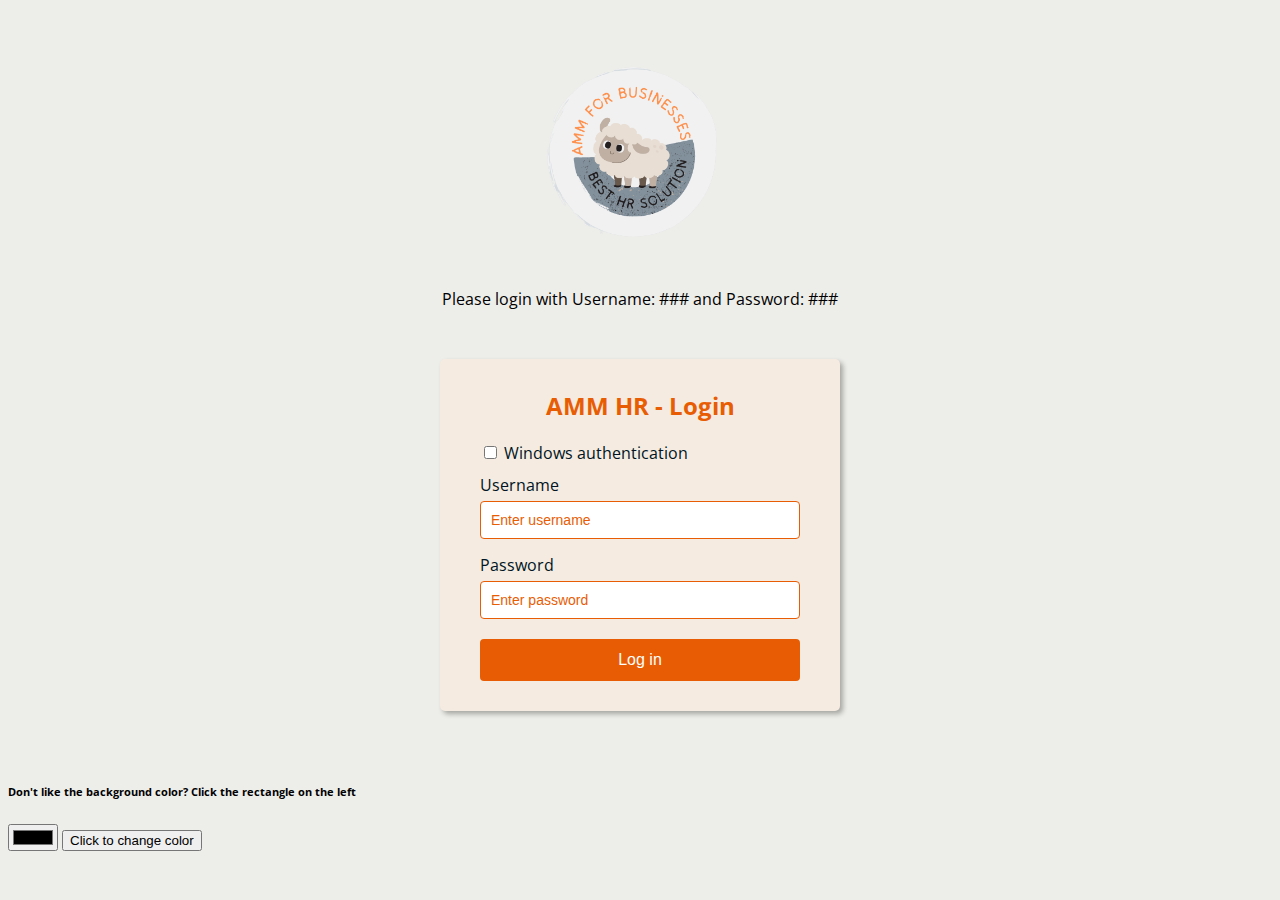
==== index.html @ 6c7cccaa "added option to change background color" ====
<!DOCTYPE html>
<html lang="en">
  <head>
    <meta charset="UTF-8" />
    <meta http-equiv="X-UA-Compatible" content="IE=edge" />
    <meta name="viewport" content="width=device-width, initial-scale=1.0" />
    <title>AMM - Human Resources Management System</title>
    <link rel="stylesheet" href="style.css" />
  </head>
  <header>
    <img src="img/logo.png" alt="AMM-HR Logo" height="280px" />
    <span>Please login with Username: ### and Password: ###</span>
  </header>
  <body>
    <div id="layout">
      <div class="container">
        <form action="#" id="form" class="form">
          <h2>AMM HR - Login</h2>
          <div class="form-control-checkbox">
            <input type="checkbox" id="chkWindowsAuthentication" />
            <label for="chkWindowsAuthentication">Windows authentication</label>
          </div>
          <div class="form-control">
            <label for="username">Username</label>
            <input type="text" id="username" placeholder="Enter username" />
            <small>Error message</small>
          </div>
          <div class="form-control">
            <label for="password">Password</label>
            <input type="password" id="password" placeholder="Enter password" />
            <small>Error message</small>
          </div>
          <button type="submit">Log in</button>
        </form>
      </div>
    </div>
    <div>
      <h6>Don't like the background color? Click the rectangle on the left</h6></h6>
      <input type="color" id="colorInput" />
      <input
        type="button"
        id="colorButton"
        value="Click to change color"
        onclick="changeColor()"
      />
    </div>
    <script src="script.js"></script>
  </body>
</html>
---- style.css ----
@import url("https://fonts.googleapis.com/css2?family=Open+Sans&display=swap");

/* ---------- Global ---------- */
* {
  box-sizing: border-box;
}

:root {
  accent-color: var(--major-color);
  --success-color: #57cc99;
  --error-color: #ff0a54;
  --major-color: #e85d04;
  --text-color: #001524;
}

body {
  background-color: #edede9;
  font-family: "Open Sans", sans-serif;
}

header {
  display: flex;
  flex-direction: column;
  align-items: center;
  justify-content: center;
  margin: 0;
}

h2 {
  color: var(--major-color);
  text-align: center;
  margin: 0 0 15px;
}

input::placeholder {
  color: var(--major-color);
}

/* ---------- ID`s ---------- */
#layout {
  display: flex;
  align-items: center;
  justify-content: center;
  min-height: 50vh;
}

/* ---------- Classes ---------- */
.container {
  background-color: #f5ebe0;
  border-radius: 5px;
  box-shadow: 3px 3px 5px rgba(0, 0, 0, 0.3);
  width: 400px;
}

.form {
  padding: 30px 40px;
}

.form-control-checkbox {
  color: var(--text-color);
  margin: 20px 0 10px 0;
}

.form-control-checkbox input {
  cursor: pointer;
}

.form-control {
  margin-bottom: 5px;
  padding-bottom: 10px;
  position: relative;
}

.form-control label {
  color: var(--text-color);
  display: block;
  margin-bottom: 5px;
}

.form-control input {
  border: 1px solid var(--major-color);
  border-radius: 4px;
  display: block;
  width: 100%;
  padding: 10px;
  font-size: 14px;
  cursor: pointer;
}

.form-control input:focus {
  outline: 0;
  border-color: var(--major-color);
}

.form-control small {
  color: var(--error-color);
  position: absolute;
  visibility: hidden;
}

.form button {
  cursor: pointer;
  background-color: var(--major-color);
  border: 2px solid var(--major-color);
  border-radius: 4px;
  color: #fff;
  display: block;
  font-size: 16px;
  padding: 10px;
  margin-top: 10px;
  width: 100%;
}

/* ---------- Display dynamic using javascript ---------- */
.form-control.success input {
  border-color: var(--success-color);
}

.form-control.error input {
  border-color: var(--error-color);
}

.form-control.error small {
  visibility: visible;
}
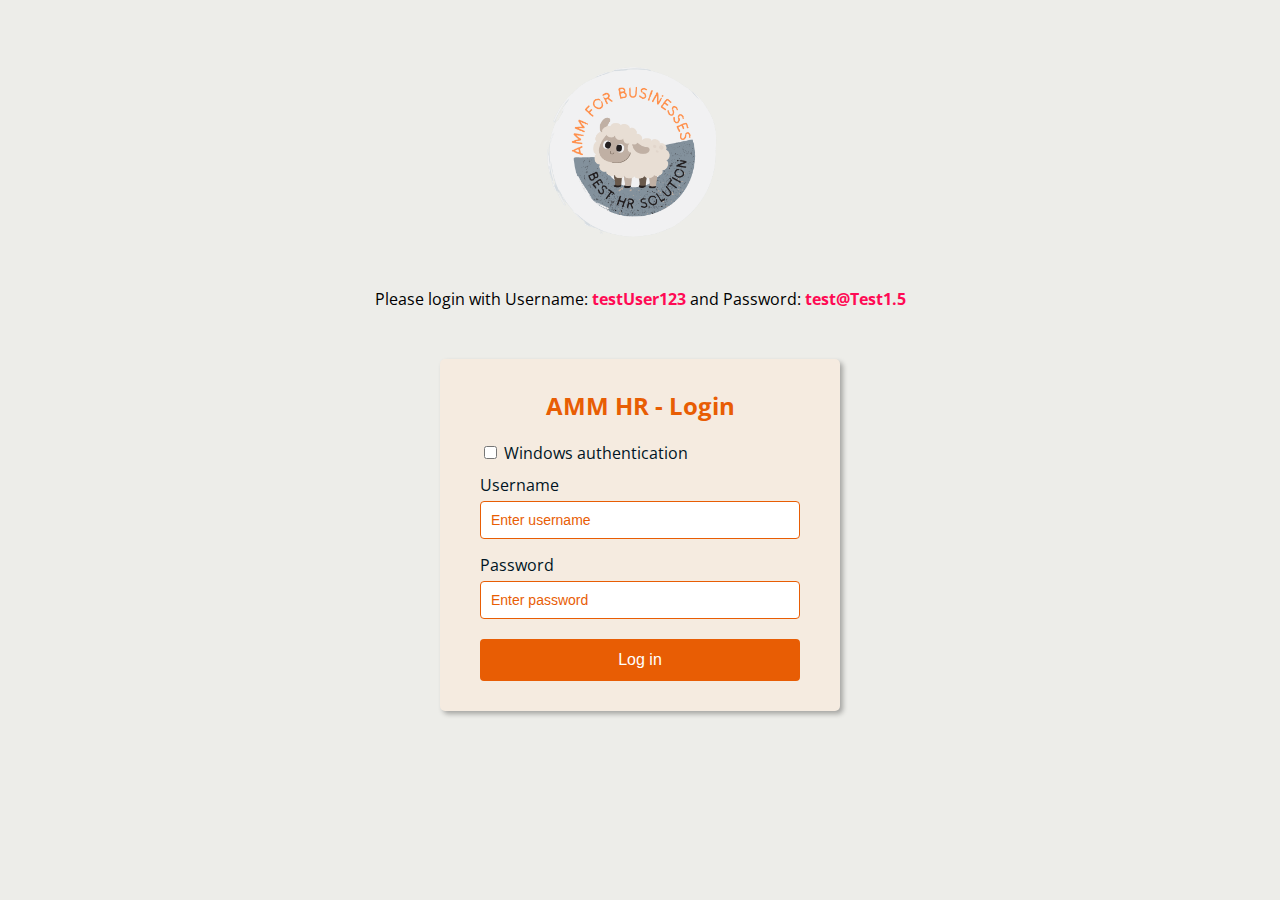
==== commit a8be8ca9: "success and error login value added to JS file" ====
--- a/index.html
+++ b/index.html
@@ -9,7 +9,10 @@
   </head>
   <header>
     <img src="img/logo.png" alt="AMM-HR Logo" height="280px" />
-    <span>Please login with Username: ### and Password: ###</span>
+    <div>
+      Please login with Username: <strong>testUser123</strong> and Password:
+      <strong>test@Test1.5</strong>
+    </div>
   </header>
   <body>
     <div id="layout">
@@ -17,7 +20,11 @@
         <form action="#" id="form" class="form">
           <h2>AMM HR - Login</h2>
           <div class="form-control-checkbox">
-            <input type="checkbox" id="chkWindowsAuthentication" />
+            <input
+              type="checkbox"
+              id="chkWindowsAuthentication"
+              onclick="populateFields()"
+            />
             <label for="chkWindowsAuthentication">Windows authentication</label>
           </div>
           <div class="form-control">
@@ -34,16 +41,6 @@
         </form>
       </div>
     </div>
-    <div>
-      <h6>Don't like the background color? Click the rectangle on the left</h6></h6>
-      <input type="color" id="colorInput" />
-      <input
-        type="button"
-        id="colorButton"
-        value="Click to change color"
-        onclick="changeColor()"
-      />
-    </div>
     <script src="script.js"></script>
   </body>
 </html>
--- a/style.css
+++ b/style.css
@@ -30,6 +30,10 @@
   color: var(--major-color);
   text-align: center;
   margin: 0 0 15px;
+}
+
+strong {
+  color: var(--error-color);
 }
 
 input::placeholder {
@@ -111,13 +115,13 @@
   width: 100%;
 }
 
-/* ---------- Display dynamic using javascript ---------- */
+/* ---------- Dynamic display using javascript ---------- */
 .form-control.success input {
-  border-color: var(--success-color);
+  border: 2px solid var(--success-color);
 }
 
 .form-control.error input {
-  border-color: var(--error-color);
+  border: 2px solid var(--error-color);
 }
 
 .form-control.error small {
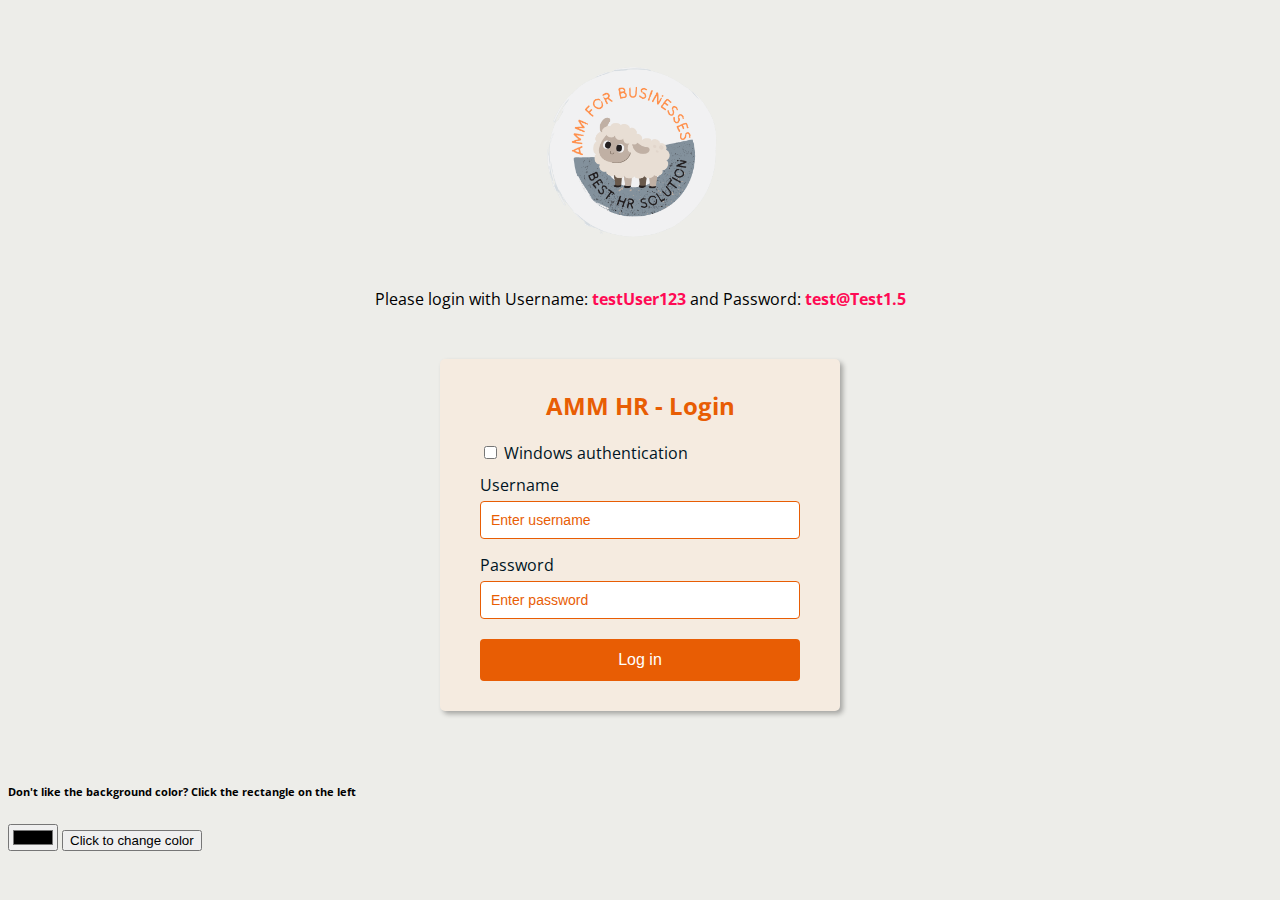
==== commit 1de341df: "Merge branch 'main' of https://github.com/maryfru/HR-Software" ====
--- a/index.html
+++ b/index.html
@@ -41,6 +41,16 @@
         </form>
       </div>
     </div>
+    <div>
+      <h6>Don't like the background color? Click the rectangle on the left</h6></h6>
+      <input type="color" id="colorInput" />
+      <input
+        type="button"
+        id="colorButton"
+        value="Click to change color"
+        onclick="changeColor()"
+      />
+    </div>
     <script src="script.js"></script>
   </body>
 </html>
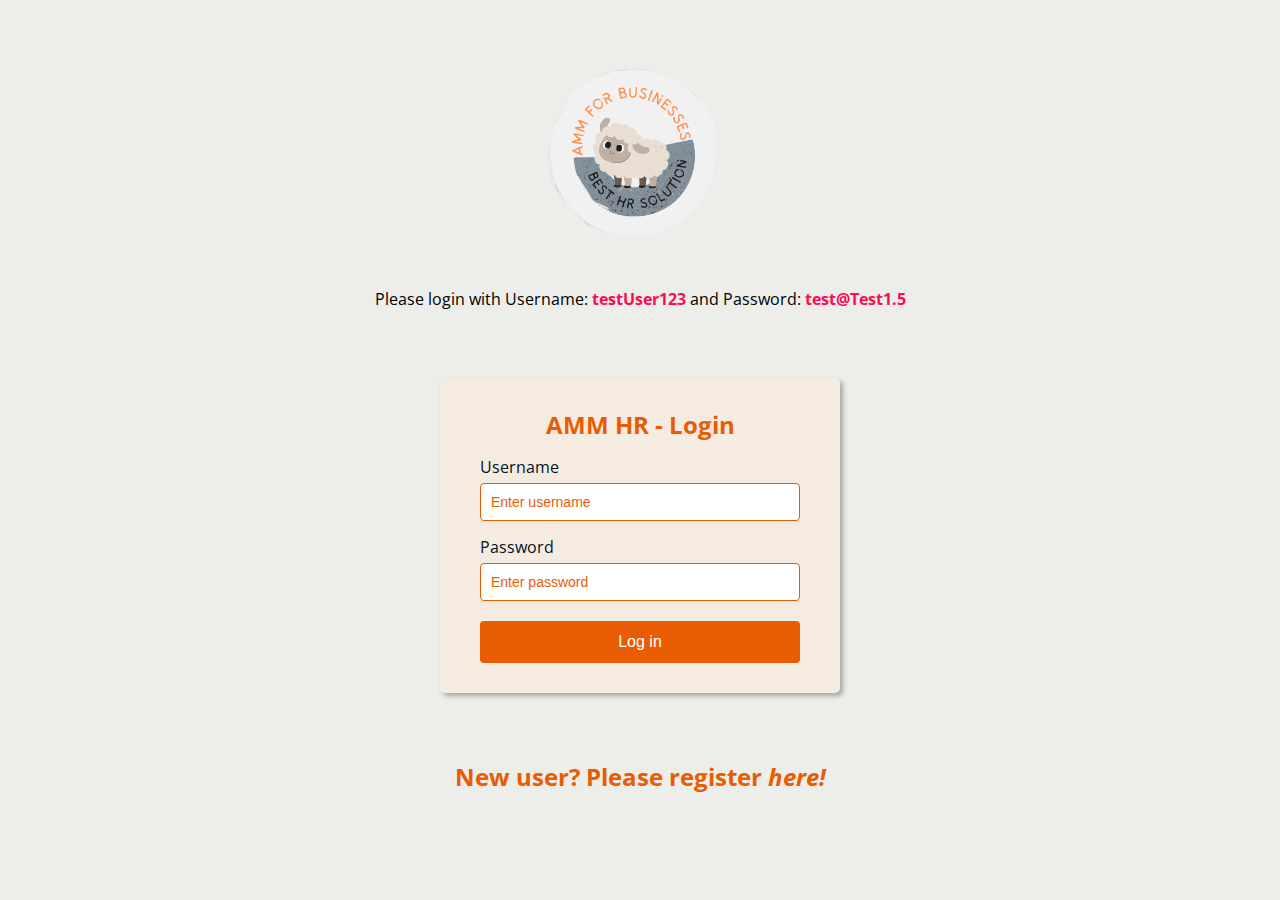
==== commit f12e4ed8: "removed windows authentication checkbox" ====
--- a/index.html
+++ b/index.html
@@ -17,16 +17,8 @@
   <body>
     <div id="layout">
       <div class="container">
-        <form action="#" id="form" class="form">
+        <form action="" id="form" class="form">
           <h2>AMM HR - Login</h2>
-          <div class="form-control-checkbox">
-            <input
-              type="checkbox"
-              id="chkWindowsAuthentication"
-              onclick="populateFields()"
-            />
-            <label for="chkWindowsAuthentication">Windows authentication</label>
-          </div>
           <div class="form-control">
             <label for="username">Username</label>
             <input type="text" id="username" placeholder="Enter username" />
@@ -37,12 +29,15 @@
             <input type="password" id="password" placeholder="Enter password" />
             <small>Error message</small>
           </div>
-          <button type="submit">Log in</button>
+          <button type="submit" onclick="auth()">Log in</button>
         </form>
       </div>
     </div>
     <div>
-      <h6>Don't like the background color? Click the rectangle on the left</h6></h6>
+      <h2>New user? Please register <em>here!</em></h2>
+    </div>
+    <!-- <div>
+      <h6>Don't like the background color? Click the rectangle on the left</h6>
       <input type="color" id="colorInput" />
       <input
         type="button"
@@ -50,7 +45,7 @@
         value="Click to change color"
         onclick="changeColor()"
       />
-    </div>
+    </div> -->
     <script src="script.js"></script>
   </body>
 </html>
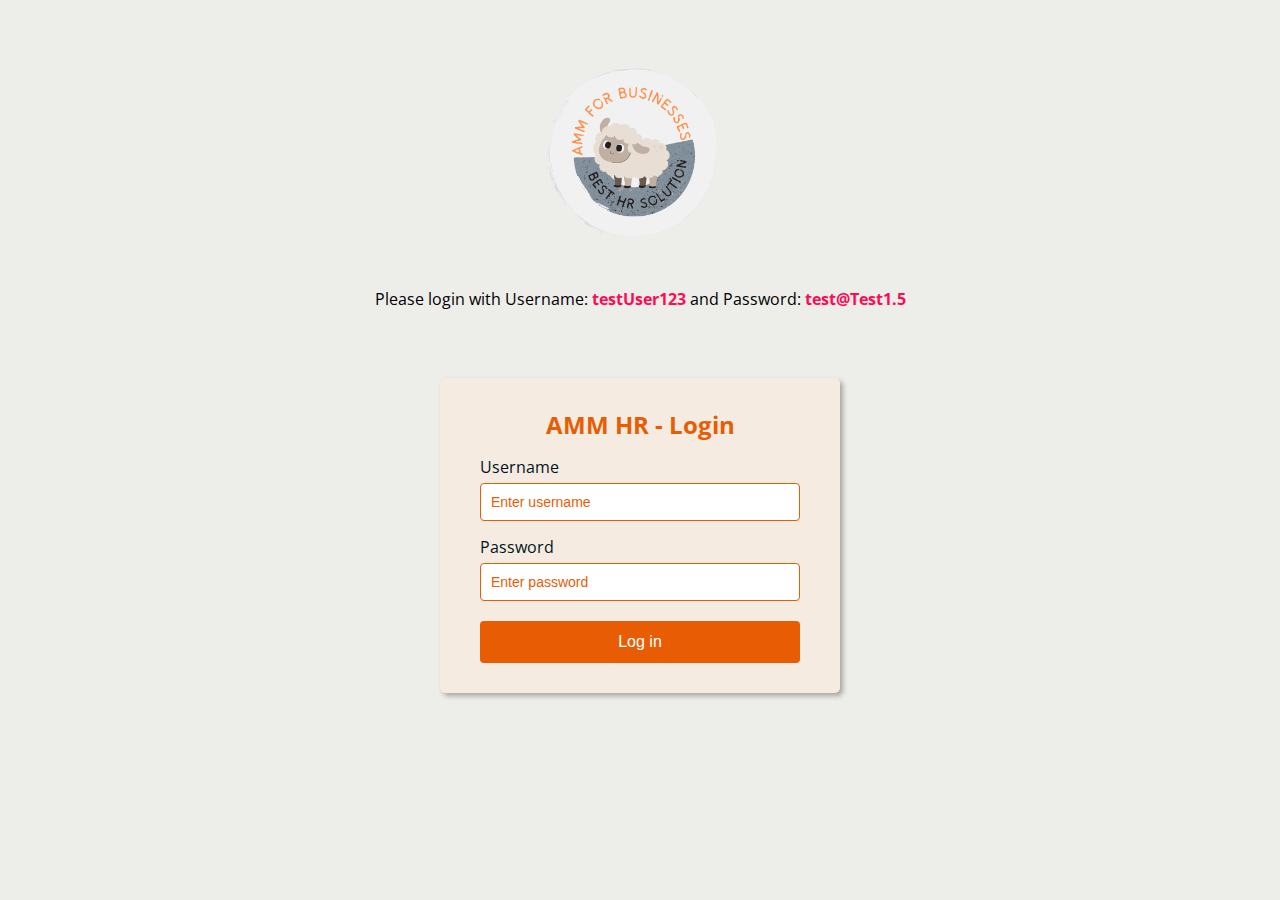
==== commit a00747d8: "basic html & css layout added for shift/vacation" ====
--- a/index.html
+++ b/index.html
@@ -33,9 +33,6 @@
         </form>
       </div>
     </div>
-    <div>
-      <h2>New user? Please register <em>here!</em></h2>
-    </div>
     <!-- <div>
       <h6>Don't like the background color? Click the rectangle on the left</h6>
       <input type="color" id="colorInput" />
